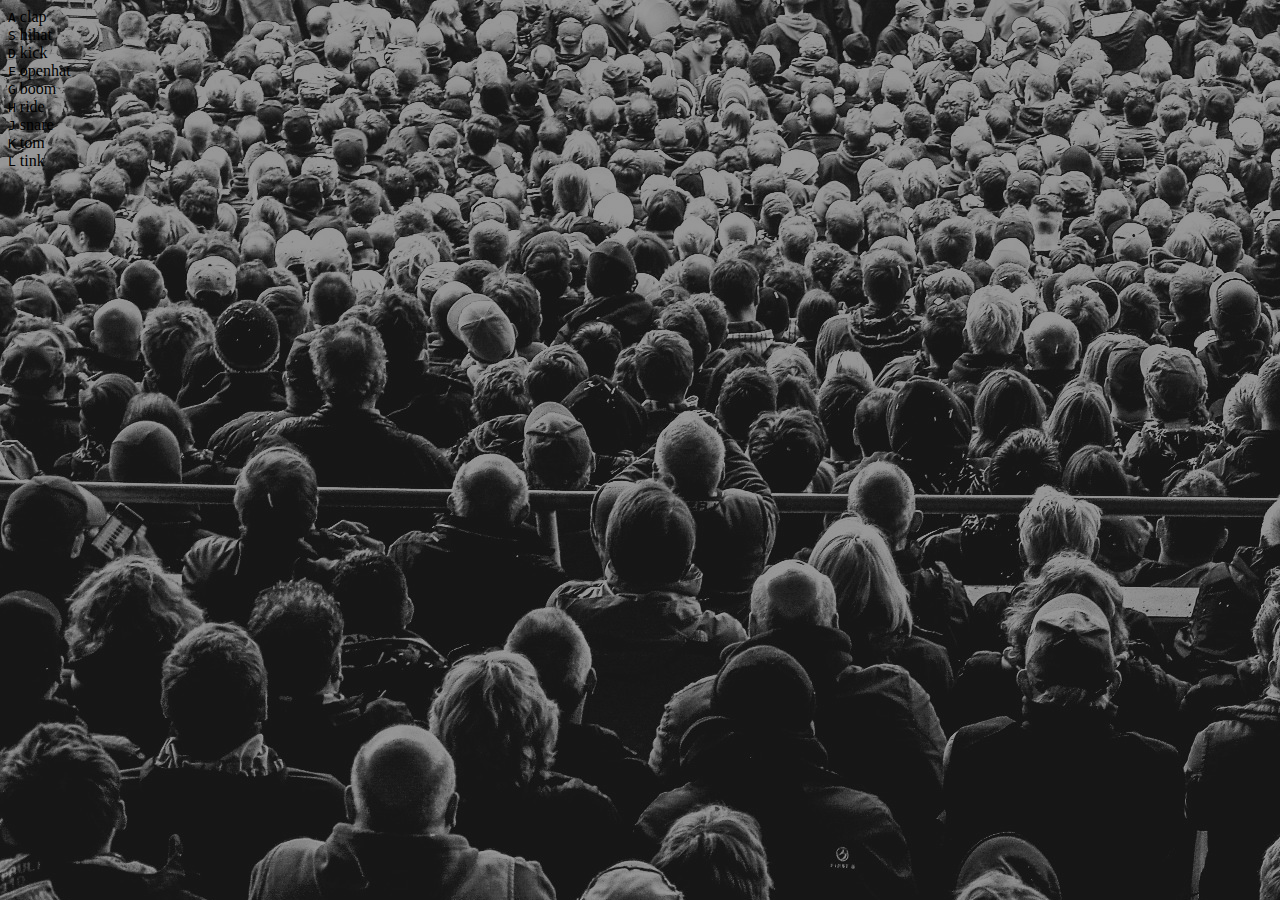
==== Drums/index.html @ a19b152d "My first commit" ====
<!DOCTYPE html>
<html lang="en">
<head>
    <meta charset="UTF-8">
    <meta http-equiv="X-UA-Compatible" content="IE=edge">
    <meta name="viewport" content="width=device-width, initial-scale=1.0">
    <title>Drums</title>
    <link rel="stylesheet" href="styles.css">
</head>
<body>
    <div class="keys">
        <div data-key="65" class="key">
          <kbd>A</kbd>
          <span class="sound">clap</span>
        </div>
        <div data-key="83" class="key">
          <kbd>S</kbd>
          <span class="sound">hihat</span>
        </div>
        <div data-key="68" class="key">
          <kbd>D</kbd>
          <span class="sound">kick</span>
        </div>
        <div data-key="70" class="key">
          <kbd>F</kbd>
          <span class="sound">openhat</span>
        </div>
        <div data-key="71" class="key">
          <kbd>G</kbd>
          <span class="sound">boom</span>
        </div>
        <div data-key="72" class="key">
          <kbd>H</kbd>
          <span class="sound">ride</span>
        </div>
        <div data-key="74" class="key">
          <kbd>J</kbd>
          <span class="sound">snare</span>
        </div>
        <div data-key="75" class="key">
          <kbd>K</kbd>
          <span class="sound">tom</span>
        </div>
        <div data-key="76" class="key">
          <kbd>L</kbd>
          <span class="sound">tink</span>
        </div>
    </div>

    <audio data-key="65" src="sounds/clap.wav"></audio>
    <audio data-key="83" src="sounds/hihat.wav"></audio>
    <audio data-key="68" src="sounds/kick.wav"></audio>
    <audio data-key="70" src="sounds/openhat.wav"></audio>
    <audio data-key="71" src="sounds/boom.wav"></audio>
    <audio data-key="72" src="sounds/ride.wav"></audio>
    <audio data-key="74" src="sounds/snare.wav"></audio>
    <audio data-key="75" src="sounds/tom.wav"></audio>
    <audio data-key="76" src="sounds/tink.wav"></audio>

</body>
</html>
---- Drums/styles.css ----
body {
    background-image: url('background.jpg');
    background-color: rgba(50,50,50,0.5);
    background-blend-mode: multiply;
}
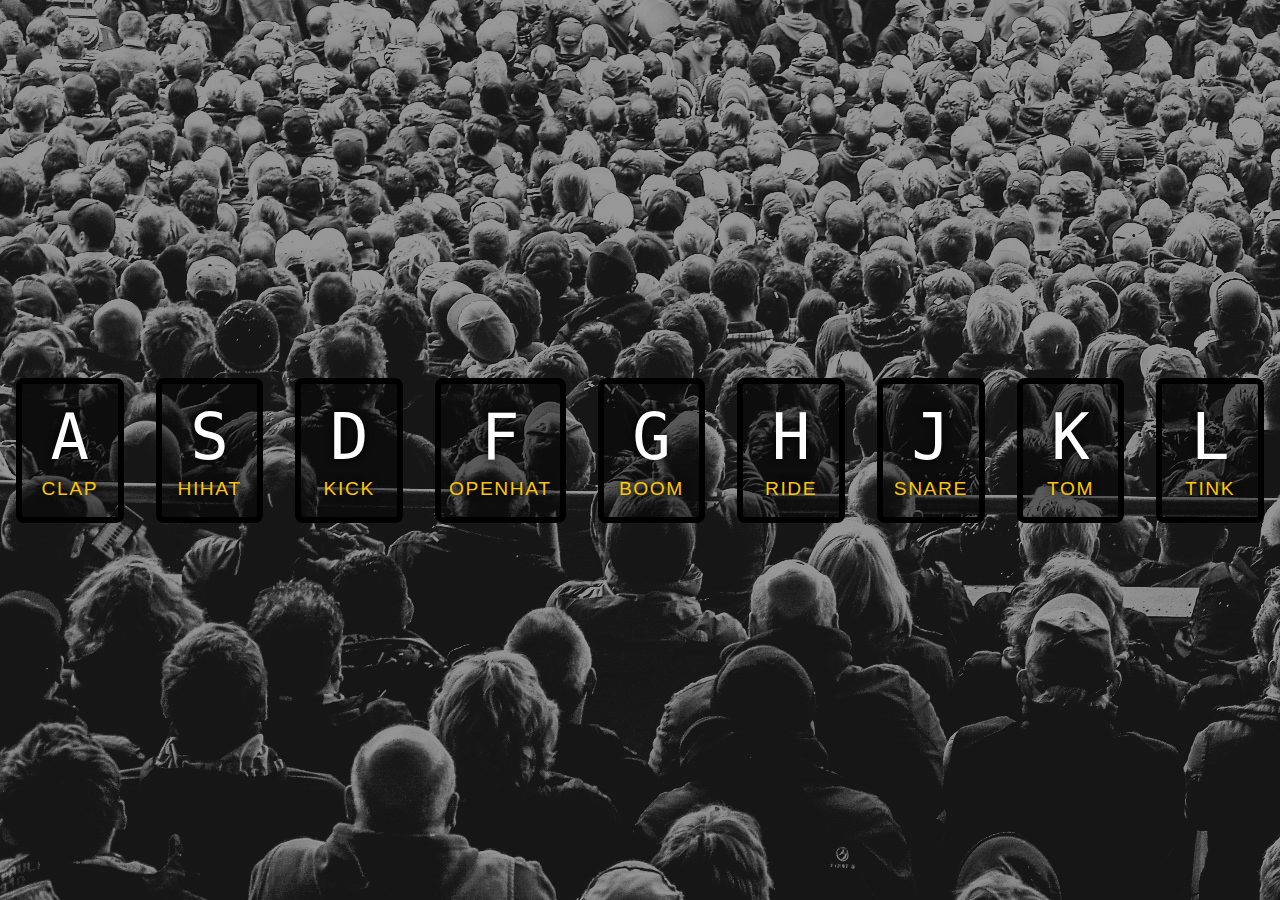
==== commit 0cedabd4: "!st version complete" ====
--- a/Drums/index.html
+++ b/Drums/index.html
@@ -57,5 +57,7 @@
     <audio data-key="75" src="sounds/tom.wav"></audio>
     <audio data-key="76" src="sounds/tink.wav"></audio>
 
+    <script src="drums.js"></script>
+
 </body>
 </html>--- a/Drums/styles.css
+++ b/Drums/styles.css
@@ -1,5 +1,52 @@
+html,body{
+    margin: 0px;
+    padding: 0px;
+}
+
 body {
     background-image: url('background.jpg');
     background-color: rgba(50,50,50,0.5);
     background-blend-mode: multiply;
-}+}
+
+.keys{
+    display : flex;
+    flex-grow: 1;
+    min-height: 100vh;
+    align-items: center;
+    justify-content: center;
+    
+}
+
+.key {
+    border: .4rem solid black;
+    border-radius: .5rem;
+    margin: 1rem;
+    font-size: 1.5rem;
+    padding: 1rem .5rem;
+    transition: all 0.08s ease;
+    width: 10rem;
+    text-align: center;
+    color: white;
+    background: rgba(0,0,0,0.4);
+    text-shadow: 0 0 .5rem black;
+}
+
+kbd{
+    display : block;
+    font-size : 4rem;
+}
+
+.sound {
+    font-size: 1.2rem;
+    text-transform: uppercase;
+    letter-spacing: .1rem;
+    color: #ffc600;
+    font-family: sans-serif;
+}
+
+.playing{
+    transform : scale(1.2);
+    border-color: #ffc600;
+    box-shadow: 0 0 1em #ffc600;
+}
